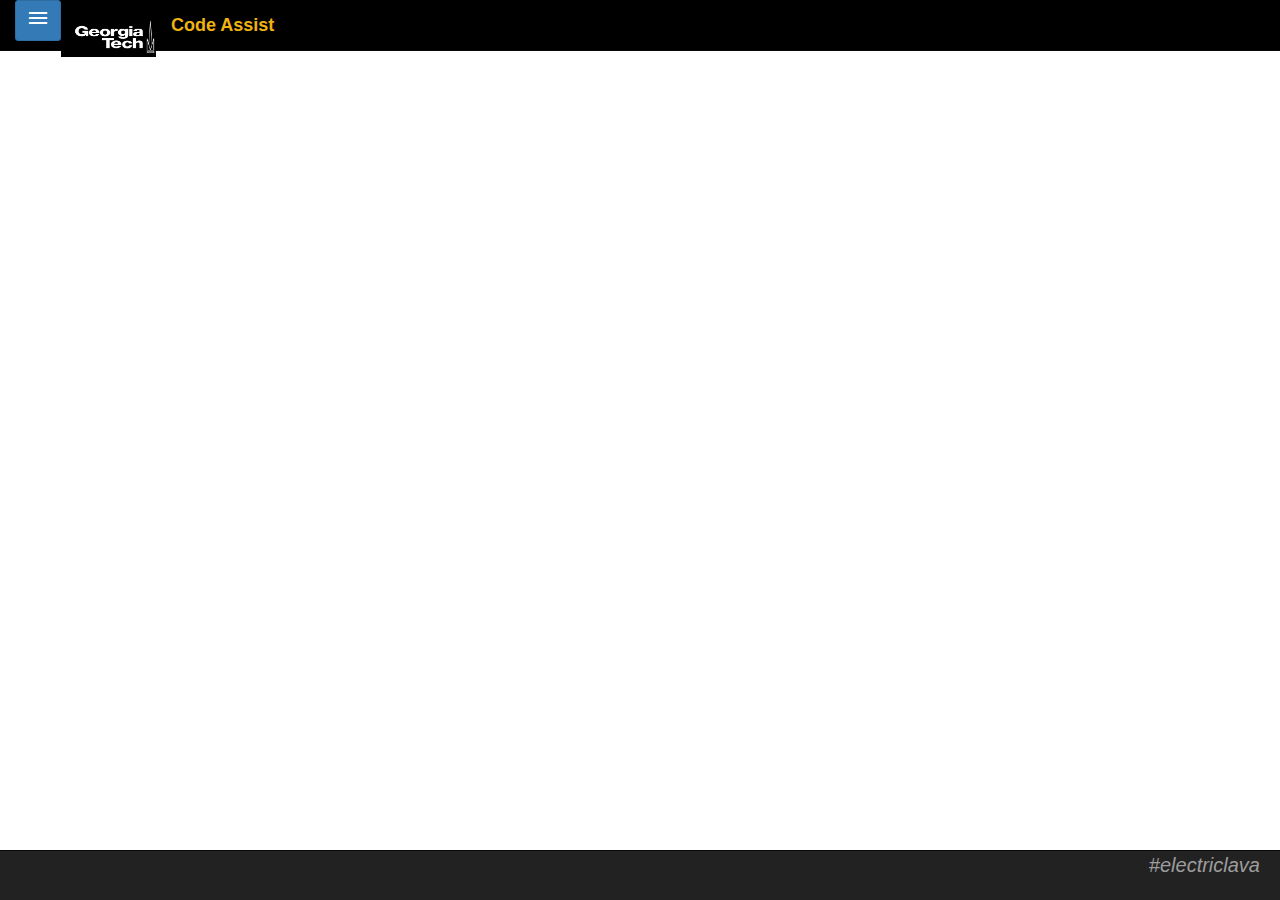
==== credits.html @ f0a6ecb6 "html files added" ====
<!DOCTYPE html>
<html lang="en">
  <head>
    <meta charset="utf-8">
    <meta http-equiv="X-UA-Compatible" content="IE=edge">
    <meta name="viewport" content="width=device-width, initial-scale=1">
    <!-- The above 3 meta tags *must* come first in the head; any other head content must come *after* these tags -->
    <title>Code Assist</title>
    <!-- JS -->
    <script type="text/javascript" src="https://ajax.googleapis.com/ajax/libs/jquery/1.11.3/jquery.min.js"></script>
    <script type="text/javascript" src="https://maxcdn.bootstrapcdn.com/bootstrap/3.3.6/js/bootstrap.min.js"></script>
    <script type="text/javascript" language="javascript" src="http://propeller.in/components/sidebar/js/sidebar.js"></script>
    <script type="text/javascript" src="assets/js/propeller.min.js"></script>
    <script type="text/javascript" src="assets/js/app.js"></script>
    <!-- bxSlider Javascript file -->
    <script src="assets/js/jquery.bxslider.min.js"></script>
    <!-- CSS -->
    <link rel="stylesheet" href="https://maxcdn.bootstrapcdn.com/bootstrap/3.3.6/css/bootstrap.min.css">
    <!--<link rel = "stylesheet" href="./assets/css/bootstrap.css">-->
    <!--Google Icon Font-->
    <link href="http://fonts.googleapis.com/icon?family=Material+Icons" rel="stylesheet">
    <!-- Propeller css -->
    <link href="./assets/css/propeller.min.css" rel="stylesheet">
    <link href="./assets/css/style.css" rel="stylesheet">
    <!-- Google Font -->
    <link href="https://fonts.googleapis.com/css?family=Roboto|Roboto+Slab" rel="stylesheet">
    <!-- bxSlider CSS file -->
    <link href="assets/css/jquery.bxslider.css" rel="stylesheet">
  </head>
  <body>
    <!-- Default closed sidebar -->
    <!-- Nav menu -->
    <nav class="navbar navbar-inverse pmd-navbar navbar-fixed-top pmd-z-depth">
      <div class="container-fluid">
        <!-- Sidebar Toggle Button-->
        <!-- Brand and toggle get grouped for better mobile display -->
        <div class="navbar-header" id="header-navbar">
          <a href="javascript:void(0);" class="btn btn-sm pmd-btn-fab pmd-btn-flat pmd-ripple-effect btn-primary pull-left margin-r8 pmd-sidebar-toggle"><i class="material-icons">menu</i></a>
          <a class="navbar-brand" href="javascript:void(0);"><img src="assets/images/GATechLogo.png" alt="GATech logo" height="42" width="100"><span style="color:#eeb211">Code Assist</span></a>
        </div>
      </nav>
      <!-- closed sidebar -->
      <section id="pmd-main">
        <!-- Left sidebar -->
        <aside class="pmd-sidebar sidebar-custom sidebar-default pmd-sidebar-slide-push pmd-sidebar-left pmd-z-depth pmd-sidebar-closed sidebar-hide-custom" role="navigation" style="position: absolute;">
          <ul class="nav pmd-sidebar-nav">
            <li class="dropdown pmd-dropdown pmd-user-info">
              <a aria-expanded="false" data-sidebar="true" data-toggle="dropdown" class="btn-user dropdown-toggle media welcom-dropdown" href="javascript:void(0);">
                <div class="media-left">
                </div>
                <div class="media-body media-middle">Menu</div>
                <div class="media-right media-middle"><i class="material-icons pmd-sm">more_vert</i></div>
              </a>
              <ul class="dropdown-menu">
                <li> <a class="pmd-ripple-effect" href="javascript:void(0);" tabindex="-1"><i class="material-icons media-left media-middle">person</i> <span class="media-body">View Profile</span></a></li>
                <li> <a class="pmd-ripple-effect" href="javascript:void(0);" tabindex="-1"><i class="material-icons media-left media-middle">settings</i> <span class="media-body">Settings</span></a></li>
                <li> <a class="pmd-ripple-effect" href="javascript:void(0);" tabindex="-1"><i class="material-icons media-left media-middle">exit_to_app</i> <span class="media-body">Logout</span></a></li>
                <li class="divider"></li>
              </ul>
            </li>
          </ul>
        </aside>
      </section>
    </div>
  </nav>
  <nav class="navbar navbar-inverse pmd-navbar navbar-fixed-bottom pmd-z-depth ticker">
    <a class="pmd-caption" href="./credits.html"><p id="copyright"><em>#electriclava</em></p></a>
  </nav>
  <!-- Propeller Sidebar js -->
  <script type="text/javascript" language="javascript" src="http://propeller.in/components/sidebar/js/sidebar.js"></script>
</body>
</html>
---- assets/css/style.css ----
/* Bootstrap css */
@import "https://maxcdn.bootstrapcdn.com/bootstrap/3.3.6/css/bootstrap.min.css";

/* Propeller typography */
@import "http://propeller.in/components/typography/css/typography.css";

/* Propeller button */
@import "http://propeller.in/components/button/css/button.css";

/* Propeller dropdown */
@import "http://propeller.in/components/dropdown/css/dropdown.css";

/* Propeller icons */
@import "http://fonts.googleapis.com/icon?family=Material+Icons";
@import "http://propeller.in/components/icons/css/google-icons.css";

/* Propeller navbar */
@import "http://propeller.in/components/navbar/css/navbar.css";

/* Propeller list */
@import "http://propeller.in/components/list/css/list.css";

/* Propeller sidebar */
@import "http://propeller.in/components/sidebar/css/sidebar.css";


.ticker {
	margin-bottom: 0;
	border-radius: 0;
}

.container-fluid{
	background-color: #000;
}
/*Header font color*/
/*#header-navbar a{
	color: #fff;
	font-family: 'Roboto', sans-serif;
}*/
.navbar-header img{
	float: left;
	padding-right: 5px;
}
.navbar-header .navbar-brand span{
	padding-left: 10px;
	font-weight: bold;
}
/*header left humberger toggle icon*/
.pmd-sidebar-toggle .material-icons{
	color: #fff;
}
/*header right humbertoggle icon*/
.pmd-sidebar-toggle-right .material-icons{
    color: #fff;
}
/*"Welcom" background colot to GATech yellow*/
#pmd-main{
    background-color: #eeb211;
}
.welcom-dropdown h1{
	font-size: 20px;
	margin:0;
}
/*Left panel*/
.pmd-sidebar-left{
	background-color: #808080;
}
/*Left/right ripple bar background color*/
.pmd-sidebar-nav{
	background-color: #808080; 
} 
/*Left side ripple letter*/
.pmd-ripple-effect span {
    color: #fff;
    font-size: 18px;
}
/*Left side ripple letter on hover   not working yet*/
.pmd-ripple-effect span: hover{	
	color: #545454;
}
/*right panel font color*/
#printed-media{
	color: #fff;	
	text-align: center;
}
/*Right panel*/
.pmd-sidebar-right-fixed{
	background-color: #808080;
}
/*icons in right ripple*/  
.pmd-ripple-effect i{
    color: #fff;
}




/* Propeller card css */
@import "http://propeller.in/components/card/css/card.css";

.card-type {
	width: 225px;
	margin: 10px;

}

.pmd-caption {
	font-size: 20px;
	color: #9d9d9d;
	float: right;
	padding-right: 20px;
}

@media only screen and (min-width:1024px) and (max-width:1100px){
.about-panel .pmd-card-custom { width: 450px;}
.about-panel .img-rounded { width: 70px;}
.gitter-chat-embed{ z-index:99999; left:70%;}
}
@media screen and (max-width: 991px){
.pmd-navbar .navbar-brand img { height:30px;}
.collaborate-btn { margin-left:10px; min-width:120px; font-size:13px;}
.main-bg .pmd-tabs .nav > li > a { padding-left:8px; padding-right:10px; font-weight:normal;}
.about-panel .img-rounded { width:70px;}
.gitter-chat-embed{ z-index:99999; left:50%;}
}
@media only screen and (min-width:768px) and (max-width:991px){
.about-panel .pmd-card-title-text { font-size:14px;}
.about-panel .add-wire { top:125px;}
.about-panel .pmd-card-custom { max-width:325px; min-height:185px;}
.about-panel .pmd-card-custom.pmd-card-blue { margin-top:35px;}
.about-panel .pmd-card-custom.pmd-card-blue { min-height:auto;}
.how-block img { max-height:150px;}	
.about-panel .pmd-card-subtitle-text { font-size:13px;}
.feature-block .block-title { font-size:14px;}
.feature-block .block-content { font-size:13px;}
.how-block .block-title { font-size:16px;}
.how-block .block-content { font-size:14px;}

.navbar-brand svg { width: 148px;}
.collaborate-btn { font-size: 12px; min-width: 100px;}
.main-bg .pmd-tabs .nav > li > a { padding-left: 6px; padding-right: 8px; font-size: 13px;}
}
@media screen and (max-width: 767px){
.about-panel .pmd-card-custom { max-width:100%;}
.about-panel .img-rounded { width:90px;}
.about-panel .add-wire {top: 38%; z-index: 2;}
.about-panel .pmd-card-custom.pmd-card-blue {clear: both; margin: 0 auto; position: static;}
.feature-block img { max-height:95px;}
.feature-block { margin-bottom:30px;}
.btn-green-border { margin-top:20px;}
.how-panel .right-border { border:0;}
.navbar-inverse .pmd-navbar-sidebar{ background-color:#1f2f46;}
.template-detail h1{ font-size:24px; margin-bottom:20px;}
.template-button .btn{padding: 10px 12px 9px;}
.template-detail .pmd-content{padding-left:0; padding-right:0; padding-top: 56px;}
.pmd-navbar .navbar-brand svg { height:40px; width:auto;}
.gmd-card { position:relative;}
.gmd-card .media-right{ position:absolute; top:20px; margin:auto; height:60px; width:60px; padding:0;}
.gmd-card .media-body{padding-left: 75px; text-align: left;}
.bootstrap-card .media-middle{ vertical-align:top;}
.bootstrap-card .media-middle img{margin-top:20px;}
.gitter-chat-embed{ z-index:99999; left:15%;}
}
@media screen and (max-width: 480px){
.about-panel .add-wire { top: 37%;}
.header-title h1{ font-size:30px;}
.banner-content{ font-size:20px;}	
.section-title { font-size:24px;}
.section-padding { padding:50px 0 60px;}
.feature-block .block-content, .how-block .block-content { max-width:100%;}
.support-content .mail-contact { font-size:18px;}
.about-panel .img-rounded { width:60px;}
.feature-block img { max-height:75px; margin-bottom:10px; margin-top:20px;}
.header-title-bar { padding-top:105px;}
.main-bg { height:auto; padding-bottom:50px;}
.about-panel .pmd-card-title-text { word-break:keep-all;}
.gitter-chat-embed{ z-index:99999; left:0%;}
}
@media screen and (max-width: 479px){
.about-panel .add-wire { top: 39%;}	
	
}
@media screen and (max-width: 320px){
.about-panel .add-wire { top: 39%;}
.header-title-bar .green-btn, .header-title-bar .pmd-svg.btn{ padding: 10px 12px;  min-width: inherit;}
}
/*----------------------------------- Media Queries ---------------------------*/

/* ----------------------------------------------
 * Generated by Animista on 2017-3-20 23:42:10
 * http://animista.net
 * T: @cssanimista
 * ---------------------------------------------- */

@-webkit-keyframes slide-top{0%{-webkit-transform:translateY(0);transform:translateY(0)}100%{-webkit-transform:translateY(-100px);transform:translateY(-100px)}}@keyframes slide-top{0%{-webkit-transform:translateY(0);transform:translateY(0)}100%{-webkit-transform:translateY(-100px);transform:translateY(-100px)}}

/* ----------------------------------------------
 * Generated by Animista on 2017-3-21 0:7:52
 * http://animista.net
 * T: @cssanimista
 * ---------------------------------------------- */

@-webkit-keyframes tracking-in-expand{0%{letter-spacing:-.5em;opacity:0}40%{opacity:.6}100%{opacity:1}}@keyframes tracking-in-expand{0%{letter-spacing:-.5em;opacity:0}40%{opacity:.6}100%{opacity:1}}
@-webkit-keyframes color-change-2x{0%{background:#19dcea}100%{background:#b22cff}}@keyframes color-change-2x{0%{background:#19dcea}100%{background:#b22cff}}
@-webkit-keyframes slide-top{0%{-webkit-transform:translateY(0);transform:translateY(0)}100%{-webkit-transform:translateY(-100px);transform:translateY(-100px)}}@keyframes slide-top{0%{-webkit-transform:translateY(0);transform:translateY(0)}100%{-webkit-transform:translateY(-100px);transform:translateY(-100px)}}
@-webkit-keyframes scale-up-center{0%{-webkit-transform:scale(.5);transform:scale(.5)}100%{-webkit-transform:scale(1);transform:scale(1)}}@keyframes scale-up-center{0%{-webkit-transform:scale(.5);transform:scale(.5)}100%{-webkit-transform:scale(1);transform:scale(1)}}


.card-type {
	-webkit-animation: scale-up-center 0.4s cubic-bezier(0.390, 0.575, 0.565, 1.000) both;
	-moz-animation: scale-up-center 0.4s cubic-bezier(0.390, 0.575, 0.565, 1.000) both;
	animation: scale-up-center 0.4s cubic-bezier(0.390, 0.575, 0.565, 1.000) both;
}

.pmd-ripple-effect {
	-webkit-animation: tracking-in-expand 0.7s cubic-bezier(0.680, -0.550, 0.265, 1.550) both;
	-moz-animation: tracking-in-expand 0.7s cubic-bezier(0.680, -0.550, 0.265, 1.550) both;
	animation: tracking-in-expand 0.7s cubic-bezier(0.680, -0.550, 0.265, 1.550) both;
}

/*----------------------------------- Motivational Quote Styling ---------------------------*/
#motiv-quote{
	font-size: 16px;
}
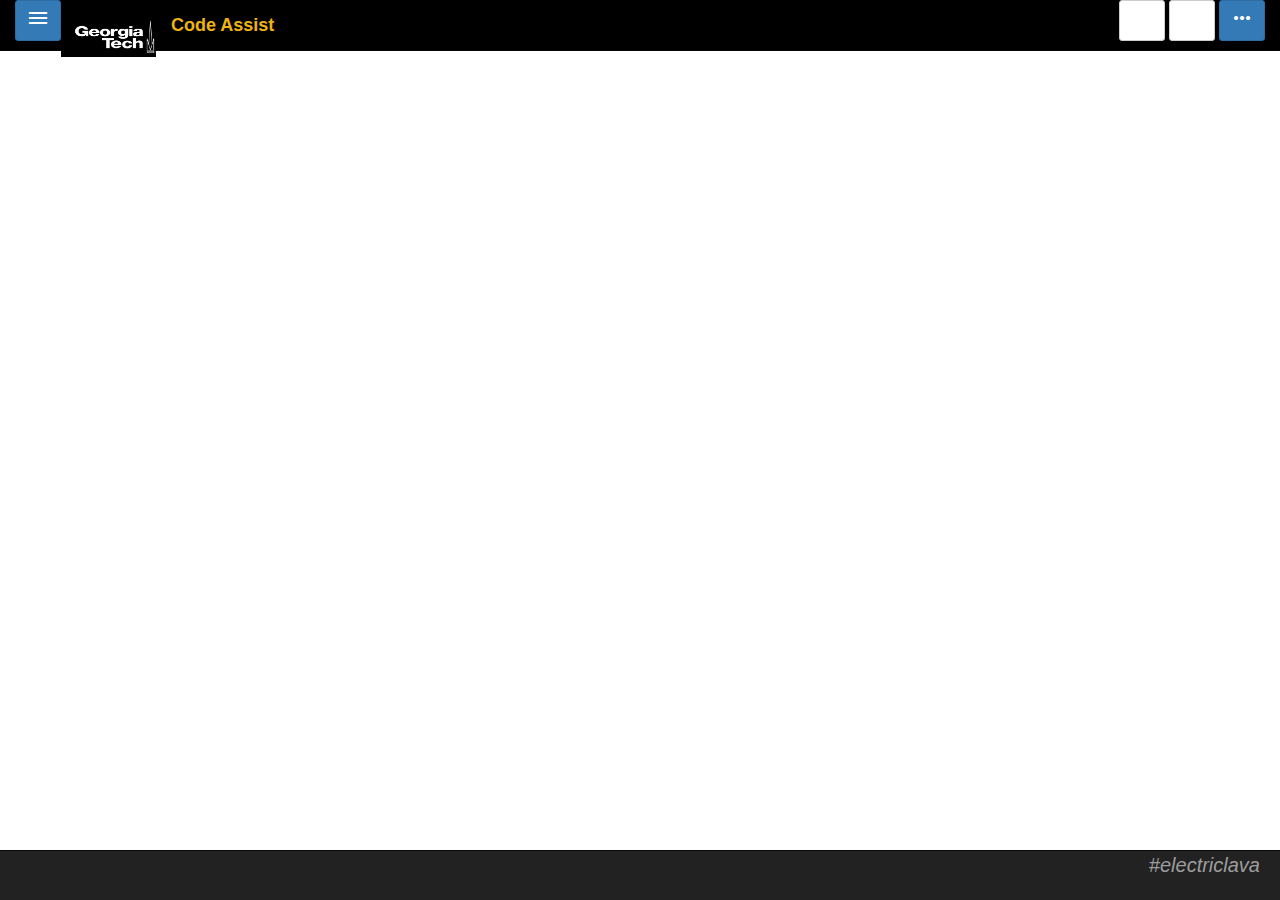
==== commit baf98026: "Merge branch 'master' into zTodd" ====
--- a/credits.html
+++ b/credits.html
@@ -38,6 +38,12 @@
           <a href="javascript:void(0);" class="btn btn-sm pmd-btn-fab pmd-btn-flat pmd-ripple-effect btn-primary pull-left margin-r8 pmd-sidebar-toggle"><i class="material-icons">menu</i></a>
           <a class="navbar-brand" href="javascript:void(0);"><img src="assets/images/GATechLogo.png" alt="GATech logo" height="42" width="100"><span style="color:#eeb211">Code Assist</span></a>
         </div>
+        <div class="pmd-navbar-right-icon pull-right">
+          <button class="btn btn-sm pmd-btn-fab pmd-btn-flat pmd-ripple-effect btn-default" id="settings" type="button"><i class="material-icons pmd-sm">settings</i></button>
+          <button class="btn btn-sm pmd-btn-fab pmd-btn-flat pmd-ripple-effect btn-default" id="logout" type="button"><i class="material-icons pmd-sm">exit_to_app</i></button>
+          <a href="javascript:void(0);" class="btn btn-sm pmd-btn-fab pmd-btn-flat pmd-ripple-effect btn-primary topbar-toggle visible-xs-inline-block" data-toggle="collapse" data-target="#bs-example-navbar-collapse-1"><i class="material-icons pmd-sm">more_vert</i></a>
+          <a href="javascript:void(0);" class="btn btn-sm pmd-btn-fab pmd-btn-flat pmd-ripple-effect btn-primary pmd-sidebar-toggle-right"><i class="material-icons" id="right-icon">more_horiz</i></a>
+        </div>
       </nav>
       <!-- closed sidebar -->
       <section id="pmd-main">
--- a/assets/css/style.css
+++ b/assets/css/style.css
@@ -23,10 +23,28 @@
 /* Propeller sidebar */
 @import "http://propeller.in/components/sidebar/css/sidebar.css";
 
-
-.ticker {
-	margin-bottom: 0;
-	border-radius: 0;
+/* Background video */
+body{
+  padding:0;
+  margin:0;
+}
+video {
+    position: fixed;
+    right: 0;
+    bottom: 0;
+    min-width: 100%;
+    min-height: 100%;
+    width: auto;
+    height: auto;
+    z-index: -100;
+    background-size: cover;
+}
+
+
+
+#video{
+	height:100% ;
+	width: 100%;
 }
 
 .container-fluid{
@@ -54,10 +72,10 @@
     color: #fff;
 }
 /*"Welcom" background colot to GATech yellow*/
-#pmd-main{
+#motiv-quote {
     background-color: #eeb211;
 }
-.welcom-dropdown h1{
+.welcome-dropdown h1{
 	font-size: 20px;
 	margin:0;
 }
@@ -74,9 +92,53 @@
     color: #fff;
     font-size: 18px;
 }
-/*Left side ripple letter on hover   not working yet*/
-.pmd-ripple-effect span: hover{	
-	color: #545454;
+/*Left panel ripple , inside letter color*/
+.dropdown-menu .pmd-ripple-effect {
+	color: #fff;
+	font-size: 15px;
+}
+
+.book {
+	width: 107px;
+	height: 160px;
+	margin: 0px;
+	padding: 0px;
+}
+
+.book {
+	
+}
+/*========Left side ripple letter on hover NOW WORKING=======*/
+/*a.job-category:hover{	
+	color: #545454;
+}*/
+a#frontend:hover .frontend, 
+a#backend:hover .backend, 
+a#bookmarks:hover .bookmarks, 
+a#jsfiddle:hover .jsfiddle, 
+.material-icons:hover,
+a.job-category:hover {
+	color: #545454;
+}
+
+/*a#backend:hover .backend {
+	color: #545454;
+}*/
+
+/*a#bookmarks:hover .bookmarks {
+	color: #545454;
+}
+
+a#jsfiddle:hover .jsfiddle {
+	color: #545454;
+}
+
+.material-icons:hover{
+	color: #545454;
+}*/
+/*=========Left side panel height not working yet========*/
+aside #left-sidebar {
+	height: 100%;
 }
 /*right panel font color*/
 #printed-media{
@@ -86,11 +148,16 @@
 /*Right panel*/
 .pmd-sidebar-right-fixed{
 	background-color: #808080;
+    height: 100%;
 }
 /*icons in right ripple*/  
 .pmd-ripple-effect i{
     color: #fff;
 }
+/*not working*/
+#left-sidebar{ 
+	height:100%;
+}
 
 
 
@@ -99,7 +166,10 @@
 @import "http://propeller.in/components/card/css/card.css";
 
 .card-type {
-	width: 225px;
+	width: 300px;
+	max-width: 1000px;
+	min-height:400px ;
+	max-height:450px ;
 	margin: 10px;
 
 }
@@ -111,114 +181,81 @@
 	padding-right: 20px;
 }
 
+.pmd-card {
+	height: 200px;
+}
+/*----------------------------------- webkits for animations ---------------------------*/
+@-webkit-keyframes tracking-in-expand{0%{letter-spacing:-.5em;opacity:0}40%{opacity:.6}100%{opacity:1}}@keyframes tracking-in-expand{0%{letter-spacing:-.5em;opacity:0}40%{opacity:.6}100%{opacity:1}}
+@-webkit-keyframes color-change-2x{0%{background:#19dcea}100%{background:#b22cff}}@keyframes color-change-2x{0%{background:#19dcea}100%{background:#b22cff}}
+@-webkit-keyframes slide-top{0%{-webkit-transform:translateY(0);transform:translateY(0)}100%{-webkit-transform:translateY(-100px);transform:translateY(-100px)}}@keyframes slide-top{0%{-webkit-transform:translateY(0);transform:translateY(0)}100%{-webkit-transform:translateY(-100px);transform:translateY(-100px)}}
+@-webkit-keyframes scale-up-center{0%{-webkit-transform:scale(.5);transform:scale(.5)}100%{-webkit-transform:scale(1);transform:scale(1)}}@keyframes scale-up-center{0%{-webkit-transform:scale(.5);transform:scale(.5)}100%{-webkit-transform:scale(1);transform:scale(1)}}
+.card-type {
+	-webkit-animation: scale-up-center 0.4s cubic-bezier(0.390, 0.575, 0.565, 1.000) both;
+	-moz-animation: scale-up-center 0.4s cubic-bezier(0.390, 0.575, 0.565, 1.000) both;
+	animation: scale-up-center 0.4s cubic-bezier(0.390, 0.575, 0.565, 1.000) both;
+}
+.pmd-ripple-effect {
+	-webkit-animation: tracking-in-expand 0.7s cubic-bezier(0.680, -0.550, 0.265, 1.550) both;
+	-moz-animation: tracking-in-expand 0.7s cubic-bezier(0.680, -0.550, 0.265, 1.550) both;
+	animation: tracking-in-expand 0.7s cubic-bezier(0.680, -0.550, 0.265, 1.550) both;
+}
+/*----------------------------------- Motivational Quote Styling ---------------------------*/
+#motiv-quote{
+	font-size: 16px;
+}
+/*----------------------------------- Bx Slider Styling ---------------------------*/
+
+.bxslider a {
+	color: #ffffff;
+}
+/*----------------------------------- Media Queries ---------------------------*/
 @media only screen and (min-width:1024px) and (max-width:1100px){
-.about-panel .pmd-card-custom { width: 450px;}
-.about-panel .img-rounded { width: 70px;}
-.gitter-chat-embed{ z-index:99999; left:70%;}
-}
-@media screen and (max-width: 991px){
-.pmd-navbar .navbar-brand img { height:30px;}
-.collaborate-btn { margin-left:10px; min-width:120px; font-size:13px;}
-.main-bg .pmd-tabs .nav > li > a { padding-left:8px; padding-right:10px; font-weight:normal;}
-.about-panel .img-rounded { width:70px;}
-.gitter-chat-embed{ z-index:99999; left:50%;}
-}
-@media only screen and (min-width:768px) and (max-width:991px){
-.about-panel .pmd-card-title-text { font-size:14px;}
-.about-panel .add-wire { top:125px;}
-.about-panel .pmd-card-custom { max-width:325px; min-height:185px;}
-.about-panel .pmd-card-custom.pmd-card-blue { margin-top:35px;}
-.about-panel .pmd-card-custom.pmd-card-blue { min-height:auto;}
+/*.pmd-card-custom { width: 450px;}*/
+}
+@media screen and (max-width:767px){
+/*.pmd-navbar .navbar-brand { height:30px;}
+.nav > li > a { padding-left:8px; padding-right:10px; font-weight:normal;}*/
+}
+/*@media only screen and (min-width:768px) and (max-width:991px){
+.pmd-card-title-text { font-size:14px;}
+.add-wire { top:125px;}
+.pmd-card-custom { max-width:325px; min-height:185px;}
+.pmd-card-custom.pmd-card-blue { margin-top:35px;}
+.pmd-card-custom.pmd-card-blue { min-height:auto;}
 .how-block img { max-height:150px;}	
-.about-panel .pmd-card-subtitle-text { font-size:13px;}
+.pmd-card-subtitle-text { font-size:13px;}
 .feature-block .block-title { font-size:14px;}
 .feature-block .block-content { font-size:13px;}
 .how-block .block-title { font-size:16px;}
 .how-block .block-content { font-size:14px;}
-
 .navbar-brand svg { width: 148px;}
 .collaborate-btn { font-size: 12px; min-width: 100px;}
 .main-bg .pmd-tabs .nav > li > a { padding-left: 6px; padding-right: 8px; font-size: 13px;}
-}
+}*/
 @media screen and (max-width: 767px){
-.about-panel .pmd-card-custom { max-width:100%;}
-.about-panel .img-rounded { width:90px;}
-.about-panel .add-wire {top: 38%; z-index: 2;}
-.about-panel .pmd-card-custom.pmd-card-blue {clear: both; margin: 0 auto; position: static;}
-.feature-block img { max-height:95px;}
-.feature-block { margin-bottom:30px;}
-.btn-green-border { margin-top:20px;}
-.how-panel .right-border { border:0;}
+.pmd-card-custom { max-width:100%;}
+.pmd-card-custom {clear: both; margin: 0 auto; position: static;}
 .navbar-inverse .pmd-navbar-sidebar{ background-color:#1f2f46;}
-.template-detail h1{ font-size:24px; margin-bottom:20px;}
-.template-button .btn{padding: 10px 12px 9px;}
-.template-detail .pmd-content{padding-left:0; padding-right:0; padding-top: 56px;}
-.pmd-navbar .navbar-brand svg { height:40px; width:auto;}
-.gmd-card { position:relative;}
-.gmd-card .media-right{ position:absolute; top:20px; margin:auto; height:60px; width:60px; padding:0;}
-.gmd-card .media-body{padding-left: 75px; text-align: left;}
-.bootstrap-card .media-middle{ vertical-align:top;}
-.bootstrap-card .media-middle img{margin-top:20px;}
-.gitter-chat-embed{ z-index:99999; left:15%;}
+h1{ font-size:24px; margin-bottom:20px;}
+.btn{padding: 10px 12px 9px;}
+.pmd-content{padding-left:0; padding-right:0; padding-top: 56px;}
+.pmd-navbar .navbar-brand { height:40px; width:auto;}
+.media-body{padding-left: 75px; text-align: left;}
+.media-middle{ vertical-align:top;}
+.media-middle img{margin-top:20px;}
 }
 @media screen and (max-width: 480px){
-.about-panel .add-wire { top: 37%;}
-.header-title h1{ font-size:30px;}
-.banner-content{ font-size:20px;}	
-.section-title { font-size:24px;}
-.section-padding { padding:50px 0 60px;}
-.feature-block .block-content, .how-block .block-content { max-width:100%;}
-.support-content .mail-contact { font-size:18px;}
-.about-panel .img-rounded { width:60px;}
-.feature-block img { max-height:75px; margin-bottom:10px; margin-top:20px;}
-.header-title-bar { padding-top:105px;}
-.main-bg { height:auto; padding-bottom:50px;}
-.about-panel .pmd-card-title-text { word-break:keep-all;}
-.gitter-chat-embed{ z-index:99999; left:0%;}
+h1{ font-size:30px;}
+img { max-height:75px; margin-bottom:10px; margin-top:20px;}
+.pmd-card-title-text { word-break:keep-all;}
 }
 @media screen and (max-width: 479px){
-.about-panel .add-wire { top: 39%;}	
 	
+  html { background: url(../images/LandingPagePhoto.png) #000 no-repeat center center fixed; }
+  .bgvid { display: none; }	
 }
 @media screen and (max-width: 320px){
-.about-panel .add-wire { top: 39%;}
-.header-title-bar .green-btn, .header-title-bar .pmd-svg.btn{ padding: 10px 12px;  min-width: inherit;}
-}
-/*----------------------------------- Media Queries ---------------------------*/
-
-/* ----------------------------------------------
- * Generated by Animista on 2017-3-20 23:42:10
- * http://animista.net
- * T: @cssanimista
- * ---------------------------------------------- */
-
-@-webkit-keyframes slide-top{0%{-webkit-transform:translateY(0);transform:translateY(0)}100%{-webkit-transform:translateY(-100px);transform:translateY(-100px)}}@keyframes slide-top{0%{-webkit-transform:translateY(0);transform:translateY(0)}100%{-webkit-transform:translateY(-100px);transform:translateY(-100px)}}
-
-/* ----------------------------------------------
- * Generated by Animista on 2017-3-21 0:7:52
- * http://animista.net
- * T: @cssanimista
- * ---------------------------------------------- */
-
-@-webkit-keyframes tracking-in-expand{0%{letter-spacing:-.5em;opacity:0}40%{opacity:.6}100%{opacity:1}}@keyframes tracking-in-expand{0%{letter-spacing:-.5em;opacity:0}40%{opacity:.6}100%{opacity:1}}
-@-webkit-keyframes color-change-2x{0%{background:#19dcea}100%{background:#b22cff}}@keyframes color-change-2x{0%{background:#19dcea}100%{background:#b22cff}}
-@-webkit-keyframes slide-top{0%{-webkit-transform:translateY(0);transform:translateY(0)}100%{-webkit-transform:translateY(-100px);transform:translateY(-100px)}}@keyframes slide-top{0%{-webkit-transform:translateY(0);transform:translateY(0)}100%{-webkit-transform:translateY(-100px);transform:translateY(-100px)}}
-@-webkit-keyframes scale-up-center{0%{-webkit-transform:scale(.5);transform:scale(.5)}100%{-webkit-transform:scale(1);transform:scale(1)}}@keyframes scale-up-center{0%{-webkit-transform:scale(.5);transform:scale(.5)}100%{-webkit-transform:scale(1);transform:scale(1)}}
-
-
-.card-type {
-	-webkit-animation: scale-up-center 0.4s cubic-bezier(0.390, 0.575, 0.565, 1.000) both;
-	-moz-animation: scale-up-center 0.4s cubic-bezier(0.390, 0.575, 0.565, 1.000) both;
-	animation: scale-up-center 0.4s cubic-bezier(0.390, 0.575, 0.565, 1.000) both;
-}
-
-.pmd-ripple-effect {
-	-webkit-animation: tracking-in-expand 0.7s cubic-bezier(0.680, -0.550, 0.265, 1.550) both;
-	-moz-animation: tracking-in-expand 0.7s cubic-bezier(0.680, -0.550, 0.265, 1.550) both;
-	animation: tracking-in-expand 0.7s cubic-bezier(0.680, -0.550, 0.265, 1.550) both;
-}
-
-/*----------------------------------- Motivational Quote Styling ---------------------------*/
-#motiv-quote{
-	font-size: 16px;
-}
+/*.about-panel .add-wire { top: 39%;}
+.header-title-bar, .header-title-bar .pmd-svg.btn{ padding: 10px 12px;  min-width: inherit;}*/
+}
+/*----------------------------------- Media Queries ---------------------------*/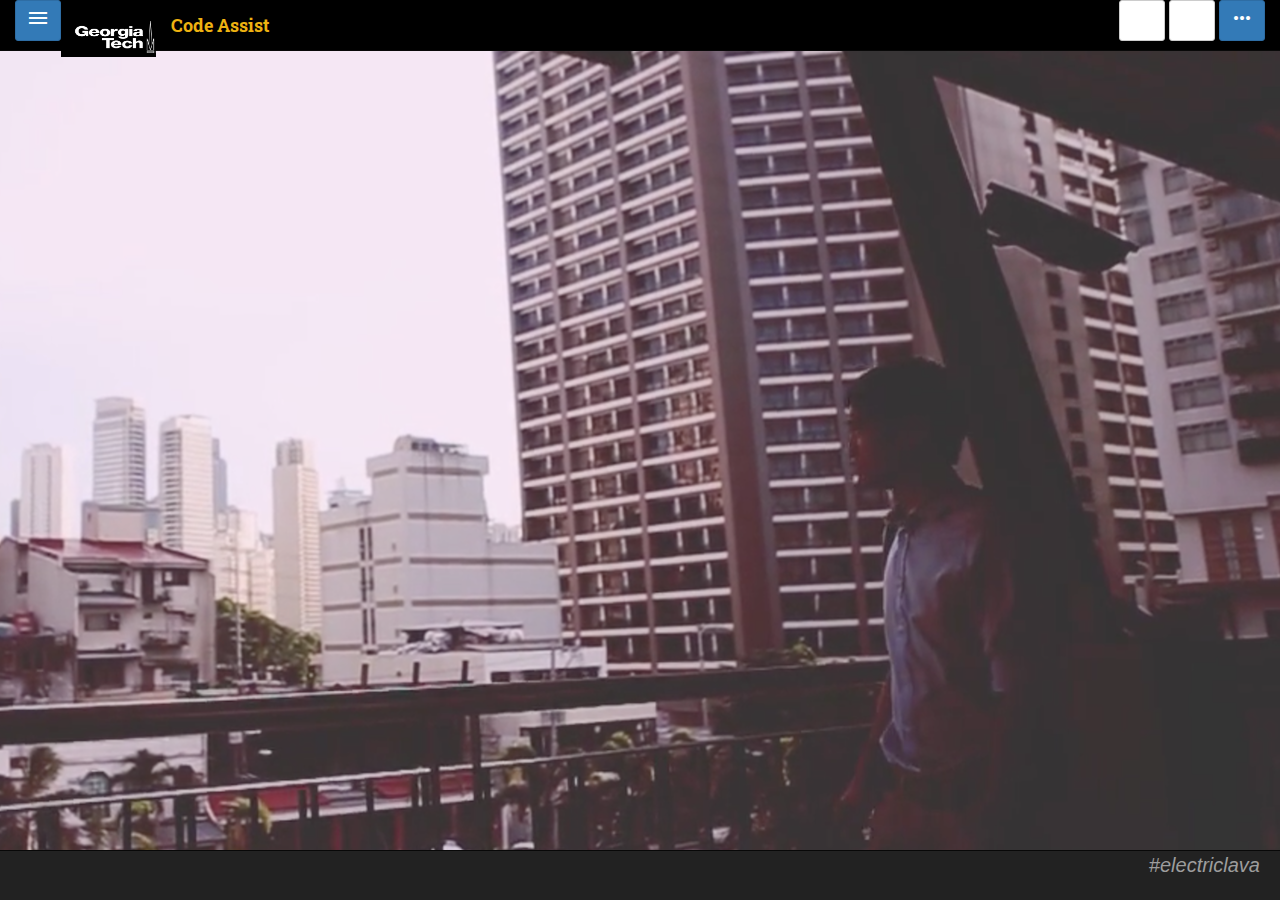
==== commit 7a02c9a5: "Merge branch 'master' into HeidiBranch" ====
--- a/credits.html
+++ b/credits.html
@@ -68,6 +68,11 @@
         </aside>
       </section>
     </div>
+   <div class="vid-container">
+    <img  class="creditpage-img" src="./assets/images/LandingPagePhoto.png" alt="landingpage-image">
+   </div>
+
+
   </nav>
   <nav class="navbar navbar-inverse pmd-navbar navbar-fixed-bottom pmd-z-depth ticker">
     <a class="pmd-caption" href="./credits.html"><p id="copyright"><em>#electriclava</em></p></a>
--- a/assets/css/style.css
+++ b/assets/css/style.css
@@ -40,13 +40,77 @@
     background-size: cover;
 }
 
-
-
-#video{
-	height:100% ;
-	width: 100%;
-}
-
+/*===================  Credit page background  ====================*/
+.vid-container img {
+	position: fixed;
+    right: 0;
+    bottom: 0;
+    min-width: 100%;
+    min-height: 100%;
+    width: auto;
+    height: auto;
+    z-index: -100;
+    background-size: cover;
+}
+
+
+
+/*====================  Login page  =====================*/
+.modal-login{
+	background-color: rgba( 250, 255, 255, 0.45 );
+	border-radius: 10px;
+	opacity: 30%;
+	width: 460px;	
+}
+/* User Login */
+.modal-header h2{
+	font-family: 'Roboto Slab', serif;
+	font-size: 25px;
+	text-align: center;
+	font-weight: bolder;
+}
+/* New User*/
+.checkbox-inline span{
+	font-family: 'Roboto Slab', serif;
+	font-size: 18px;
+}
+/* Required*/
+.form-group .help-text{
+	font-family: 'Roboto Slab', serif;
+	font-size: 15px;
+	padding-left: 10px;
+	color: #800000;
+}
+/* Name Email Confirm email Zip code */
+.form-group label{
+	font-family: 'Roboto Slab', serif;
+	padding-left: 10px;
+	font-size: 20px;
+}
+.pmd-modal-action button{
+	font-size: 23px;
+	font-family: 'Roboto Slab', serif;
+	font-weight: bolder;
+}
+#bca-userpref-btn_discard{
+	font-size: 15px;
+}
+.modal-body{
+	margin: 0;
+	padding-bottom: 0;
+}
+.modal-header .pmd-modal-bordered{
+	margin-bottom: 0;
+}
+.pmd-modal-action{
+	padding-top: 0;
+}
+
+
+
+
+
+/*====================  Main Page  ====================*/
 .container-fluid{
 	background-color: #000;
 }
@@ -62,6 +126,7 @@
 .navbar-header .navbar-brand span{
 	padding-left: 10px;
 	font-weight: bold;
+    font-family: 'Roboto Slab', serif;
 }
 /*header left humberger toggle icon*/
 .pmd-sidebar-toggle .material-icons{
@@ -78,6 +143,7 @@
 .welcome-dropdown h1{
 	font-size: 20px;
 	margin:0;
+	font-family: 'Roboto Slab', serif;
 }
 /*Left panel*/
 .pmd-sidebar-left{
@@ -91,11 +157,13 @@
 .pmd-ripple-effect span {
     color: #fff;
     font-size: 18px;
+    font-family: 'Roboto Slab', serif;
 }
 /*Left panel ripple , inside letter color*/
 .dropdown-menu .pmd-ripple-effect {
 	color: #fff;
 	font-size: 15px;
+	font-family: 'Roboto Slab', serif;
 }
 
 .book {
@@ -137,6 +205,7 @@
 	color: #545454;
 }*/
 /*=========Left side panel height not working yet========*/
+
 aside #left-sidebar {
 	height: 100%;
 }
@@ -144,6 +213,7 @@
 #printed-media{
 	color: #fff;	
 	text-align: center;
+	font-family: 'Roboto Slab', serif;
 }
 /*Right panel*/
 .pmd-sidebar-right-fixed{
@@ -154,10 +224,7 @@
 .pmd-ripple-effect i{
     color: #fff;
 }
-/*not working*/
-#left-sidebar{ 
-	height:100%;
-}
+
 
 
 
@@ -166,10 +233,7 @@
 @import "http://propeller.in/components/card/css/card.css";
 
 .card-type {
-	width: 300px;
-	max-width: 1000px;
-	min-height:400px ;
-	max-height:450px ;
+	width: 225px;
 	margin: 10px;
 
 }
@@ -181,8 +245,84 @@
 	padding-right: 20px;
 }
 
+
+@media only screen and (min-width:1024px) and (max-width:1100px){
+.about-panel .pmd-card-custom { width: 450px;}
+.about-panel .img-rounded { width: 70px;}
+.gitter-chat-embed{ z-index:99999; left:70%;}
+}
+@media screen and (max-width: 991px){
+.pmd-navbar .navbar-brand img { height:30px;}
+.collaborate-btn { margin-left:10px; min-width:120px; font-size:13px;}
+.main-bg .pmd-tabs .nav > li > a { padding-left:8px; padding-right:10px; font-weight:normal;}
+.about-panel .img-rounded { width:70px;}
+.gitter-chat-embed{ z-index:99999; left:50%;}
+}
+@media only screen and (min-width:768px) and (max-width:991px){
+.about-panel .pmd-card-title-text { font-size:14px;}
+.about-panel .add-wire { top:125px;}
+.about-panel .pmd-card-custom { max-width:325px; min-height:185px;}
+.about-panel .pmd-card-custom.pmd-card-blue { margin-top:35px;}
+.about-panel .pmd-card-custom.pmd-card-blue { min-height:auto;}
+.how-block img { max-height:150px;}	
+.about-panel .pmd-card-subtitle-text { font-size:13px;}
+.feature-block .block-title { font-size:14px;}
+.feature-block .block-content { font-size:13px;}
+.how-block .block-title { font-size:16px;}
+.how-block .block-content { font-size:14px;}
+
+.navbar-brand svg { width: 148px;}
+.collaborate-btn { font-size: 12px; min-width: 100px;}
+.main-bg .pmd-tabs .nav > li > a { padding-left: 6px; padding-right: 8px; font-size: 13px;}
+}
+@media screen and (max-width: 767px){
+.about-panel .pmd-card-custom { max-width:100%;}
+.about-panel .img-rounded { width:90px;}
+.about-panel .add-wire {top: 38%; z-index: 2;}
+.about-panel .pmd-card-custom.pmd-card-blue {clear: both; margin: 0 auto; position: static;}
+.feature-block img { max-height:95px;}
+.feature-block { margin-bottom:30px;}
+.btn-green-border { margin-top:20px;}
+.how-panel .right-border { border:0;}
+.navbar-inverse .pmd-navbar-sidebar{ background-color:#1f2f46;}
+.template-detail h1{ font-size:24px; margin-bottom:20px;}
+.template-button .btn{padding: 10px 12px 9px;}
+.template-detail .pmd-content{padding-left:0; padding-right:0; padding-top: 56px;}
+.pmd-navbar .navbar-brand svg { height:40px; width:auto;}
+.gmd-card { position:relative;}
+.gmd-card .media-right{ position:absolute; top:20px; margin:auto; height:60px; width:60px; padding:0;}
+.gmd-card .media-body{padding-left: 75px; text-align: left;}
+.bootstrap-card .media-middle{ vertical-align:top;}
+.bootstrap-card .media-middle img{margin-top:20px;}
+.gitter-chat-embed{ z-index:99999; left:15%;}
+}
+@media screen and (max-width: 480px){
+.about-panel .add-wire { top: 37%;}
+.header-title h1{ font-size:30px;}
+.banner-content{ font-size:20px;}	
+.section-title { font-size:24px;}
+.section-padding { padding:50px 0 60px;}
+.feature-block .block-content, .how-block .block-content { max-width:100%;}
+.support-content .mail-contact { font-size:18px;}
+.about-panel .img-rounded { width:60px;}
+.feature-block img { max-height:75px; margin-bottom:10px; margin-top:20px;}
+.header-title-bar { padding-top:105px;}
+.main-bg { height:auto; padding-bottom:50px;}
+.about-panel .pmd-card-title-text { word-break:keep-all;}
+.gitter-chat-embed{ z-index:99999; left:0%;}
+}
+@media screen and (max-width: 479px){
+.about-panel .add-wire { top: 39%;}
+  html{ background: url(../images/LandingPagePhoto.png) #000 no-repeat center center fixed; }
+
+  #bgvid { display: none; }
+}
+
+	
+
 .pmd-card {
 	height: 200px;
+
 }
 /*----------------------------------- webkits for animations ---------------------------*/
 @-webkit-keyframes tracking-in-expand{0%{letter-spacing:-.5em;opacity:0}40%{opacity:.6}100%{opacity:1}}@keyframes tracking-in-expand{0%{letter-spacing:-.5em;opacity:0}40%{opacity:.6}100%{opacity:1}}
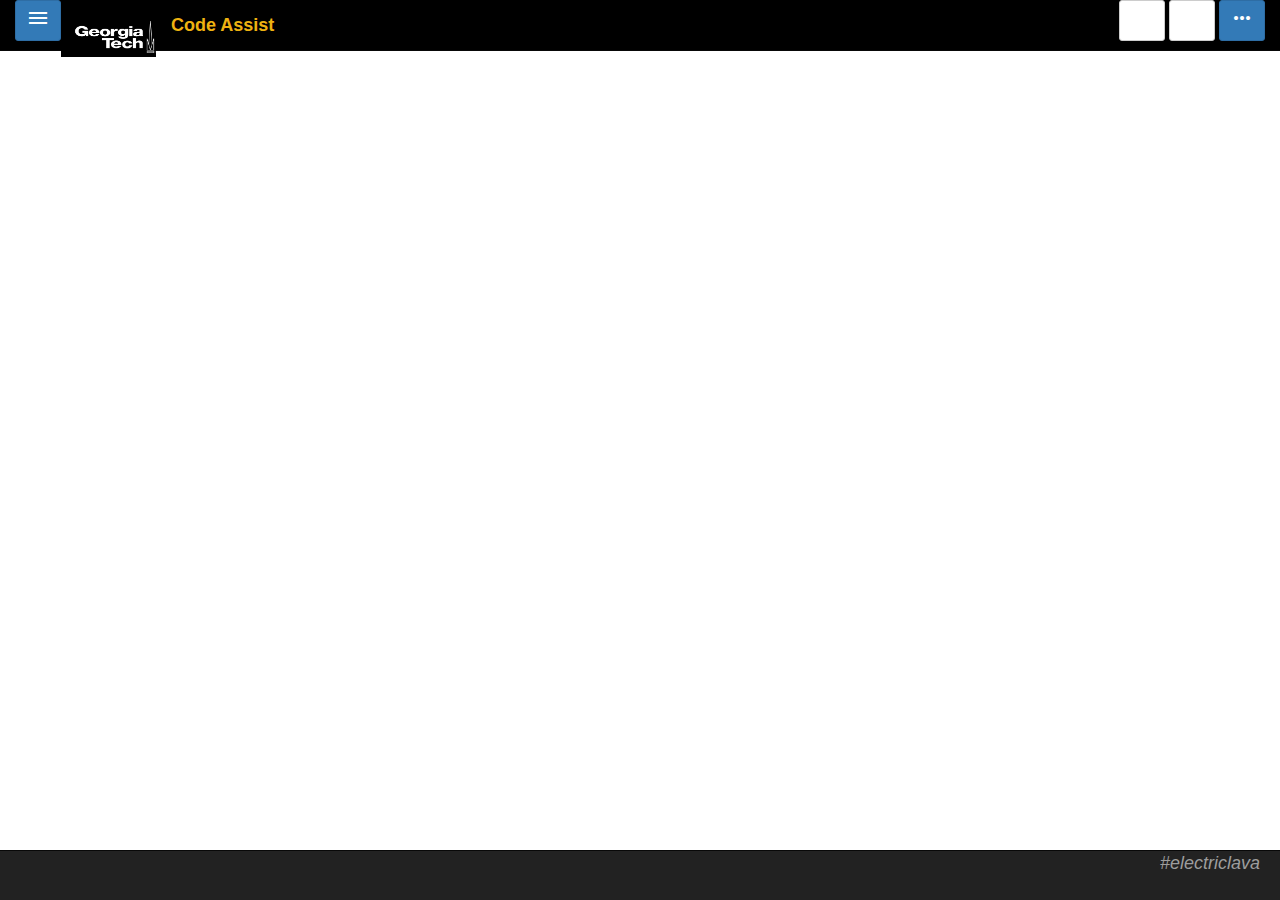
==== commit b38fd814: ".." ====
--- a/credits.html
+++ b/credits.html
@@ -68,11 +68,6 @@
         </aside>
       </section>
     </div>
-   <div class="vid-container">
-    <img  class="creditpage-img" src="./assets/images/LandingPagePhoto.png" alt="landingpage-image">
-   </div>
-
-
   </nav>
   <nav class="navbar navbar-inverse pmd-navbar navbar-fixed-bottom pmd-z-depth ticker">
     <a class="pmd-caption" href="./credits.html"><p id="copyright"><em>#electriclava</em></p></a>
--- a/assets/css/style.css
+++ b/assets/css/style.css
@@ -39,78 +39,6 @@
     z-index: -100;
     background-size: cover;
 }
-
-/*===================  Credit page background  ====================*/
-.vid-container img {
-	position: fixed;
-    right: 0;
-    bottom: 0;
-    min-width: 100%;
-    min-height: 100%;
-    width: auto;
-    height: auto;
-    z-index: -100;
-    background-size: cover;
-}
-
-
-
-/*====================  Login page  =====================*/
-.modal-login{
-	background-color: rgba( 250, 255, 255, 0.45 );
-	border-radius: 10px;
-	opacity: 30%;
-	width: 460px;	
-}
-/* User Login */
-.modal-header h2{
-	font-family: 'Roboto Slab', serif;
-	font-size: 25px;
-	text-align: center;
-	font-weight: bolder;
-}
-/* New User*/
-.checkbox-inline span{
-	font-family: 'Roboto Slab', serif;
-	font-size: 18px;
-}
-/* Required*/
-.form-group .help-text{
-	font-family: 'Roboto Slab', serif;
-	font-size: 15px;
-	padding-left: 10px;
-	color: #800000;
-}
-/* Name Email Confirm email Zip code */
-.form-group label{
-	font-family: 'Roboto Slab', serif;
-	padding-left: 10px;
-	font-size: 20px;
-}
-.pmd-modal-action button{
-	font-size: 23px;
-	font-family: 'Roboto Slab', serif;
-	font-weight: bolder;
-}
-#bca-userpref-btn_discard{
-	font-size: 15px;
-}
-.modal-body{
-	margin: 0;
-	padding-bottom: 0;
-}
-.modal-header .pmd-modal-bordered{
-	margin-bottom: 0;
-}
-.pmd-modal-action{
-	padding-top: 0;
-}
-
-
-
-
-
-/*====================  Main Page  ====================*/
 .container-fluid{
 	background-color: #000;
 }
@@ -126,7 +54,6 @@
 .navbar-header .navbar-brand span{
 	padding-left: 10px;
 	font-weight: bold;
-    font-family: 'Roboto Slab', serif;
 }
 /*header left humberger toggle icon*/
 .pmd-sidebar-toggle .material-icons{
@@ -143,7 +70,6 @@
 .welcome-dropdown h1{
 	font-size: 20px;
 	margin:0;
-	font-family: 'Roboto Slab', serif;
 }
 /*Left panel*/
 .pmd-sidebar-left{
@@ -157,13 +83,11 @@
 .pmd-ripple-effect span {
     color: #fff;
     font-size: 18px;
-    font-family: 'Roboto Slab', serif;
 }
 /*Left panel ripple , inside letter color*/
 .dropdown-menu .pmd-ripple-effect {
 	color: #fff;
 	font-size: 15px;
-	font-family: 'Roboto Slab', serif;
 }
 
 .book {
@@ -205,7 +129,6 @@
 	color: #545454;
 }*/
 /*=========Left side panel height not working yet========*/
-
 aside #left-sidebar {
 	height: 100%;
 }
@@ -213,7 +136,6 @@
 #printed-media{
 	color: #fff;	
 	text-align: center;
-	font-family: 'Roboto Slab', serif;
 }
 /*Right panel*/
 .pmd-sidebar-right-fixed{
@@ -224,7 +146,10 @@
 .pmd-ripple-effect i{
     color: #fff;
 }
-
+/*not working*/
+#left-sidebar{ 
+	height:100%;
+}
 
 
 
@@ -239,11 +164,13 @@
 }
 
 .pmd-caption {
-	font-size: 20px;
+	font-size: 18px;
 	color: #9d9d9d;
 	float: right;
 	padding-right: 20px;
 }
+
+<<<<<<< HEAD
 
 
 @media only screen and (min-width:1024px) and (max-width:1100px){
@@ -295,34 +222,10 @@
 .bootstrap-card .media-middle{ vertical-align:top;}
 .bootstrap-card .media-middle img{margin-top:20px;}
 .gitter-chat-embed{ z-index:99999; left:15%;}
-}
-@media screen and (max-width: 480px){
-.about-panel .add-wire { top: 37%;}
-.header-title h1{ font-size:30px;}
-.banner-content{ font-size:20px;}	
-.section-title { font-size:24px;}
-.section-padding { padding:50px 0 60px;}
-.feature-block .block-content, .how-block .block-content { max-width:100%;}
-.support-content .mail-contact { font-size:18px;}
-.about-panel .img-rounded { width:60px;}
-.feature-block img { max-height:75px; margin-bottom:10px; margin-top:20px;}
-.header-title-bar { padding-top:105px;}
-.main-bg { height:auto; padding-bottom:50px;}
-.about-panel .pmd-card-title-text { word-break:keep-all;}
-.gitter-chat-embed{ z-index:99999; left:0%;}
-}
-@media screen and (max-width: 479px){
-.about-panel .add-wire { top: 39%;}
-  html{ background: url(../images/LandingPagePhoto.png) #000 no-repeat center center fixed; }
-
-  #bgvid { display: none; }
-}
-
-	
-
+=======
 .pmd-card {
 	height: 200px;
-
+>>>>>>> 79451bc0042728fad9175954215f5f0d67a4a271
 }
 /*----------------------------------- webkits for animations ---------------------------*/
 @-webkit-keyframes tracking-in-expand{0%{letter-spacing:-.5em;opacity:0}40%{opacity:.6}100%{opacity:1}}@keyframes tracking-in-expand{0%{letter-spacing:-.5em;opacity:0}40%{opacity:.6}100%{opacity:1}}
@@ -347,6 +250,18 @@
 
 .bxslider a {
 	color: #ffffff;
+<<<<<<< HEAD
+
+}
+
+/*----------------------------------- Time in Footer ----------------------------------- */
+#date-time{
+	float: left;
+	margin-left: 20px;
+	font-size: 16px;
+	letter-spacing: 1px;
+}
+=======
 }
 /*----------------------------------- Media Queries ---------------------------*/
 @media only screen and (min-width:1024px) and (max-width:1100px){
@@ -398,4 +313,5 @@
 /*.about-panel .add-wire { top: 39%;}
 .header-title-bar, .header-title-bar .pmd-svg.btn{ padding: 10px 12px;  min-width: inherit;}*/
 }
-/*----------------------------------- Media Queries ---------------------------*/+/*----------------------------------- Media Queries ---------------------------*/
+>>>>>>> 79451bc0042728fad9175954215f5f0d67a4a271
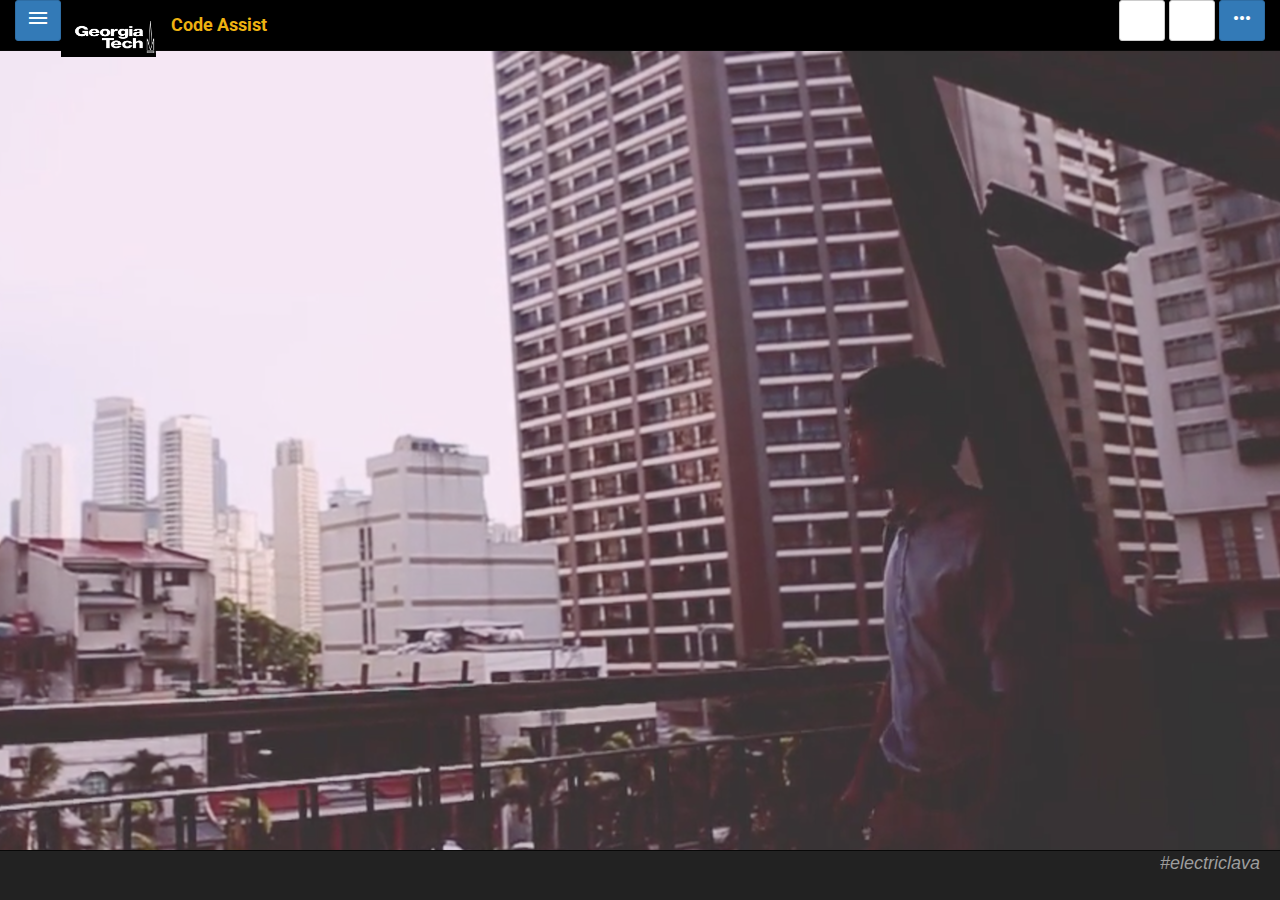
==== commit 5a0303ac: "2am" ====
--- a/credits.html
+++ b/credits.html
@@ -26,6 +26,7 @@
     <link href="https://fonts.googleapis.com/css?family=Roboto|Roboto+Slab" rel="stylesheet">
     <!-- bxSlider CSS file -->
     <link href="assets/css/jquery.bxslider.css" rel="stylesheet">
+    <link rel="shortcut icon" href="./assets/images/favicon2.ico" type="image/x-icon">
   </head>
   <body>
     <!-- Default closed sidebar -->
@@ -68,6 +69,11 @@
         </aside>
       </section>
     </div>
+   <div class="vid-container">
+    <img  class="creditpage-img" src="./assets/images/LandingPagePhoto.png" alt="landingpage-image">
+   </div>
+
+
   </nav>
   <nav class="navbar navbar-inverse pmd-navbar navbar-fixed-bottom pmd-z-depth ticker">
     <a class="pmd-caption" href="./credits.html"><p id="copyright"><em>#electriclava</em></p></a>
--- a/assets/css/style.css
+++ b/assets/css/style.css
@@ -1,231 +1,208 @@
 /* Bootstrap css */
 @import "https://maxcdn.bootstrapcdn.com/bootstrap/3.3.6/css/bootstrap.min.css";
-
 /* Propeller typography */
 @import "http://propeller.in/components/typography/css/typography.css";
-
 /* Propeller button */
 @import "http://propeller.in/components/button/css/button.css";
-
 /* Propeller dropdown */
 @import "http://propeller.in/components/dropdown/css/dropdown.css";
-
 /* Propeller icons */
 @import "http://fonts.googleapis.com/icon?family=Material+Icons";
 @import "http://propeller.in/components/icons/css/google-icons.css";
-
 /* Propeller navbar */
 @import "http://propeller.in/components/navbar/css/navbar.css";
-
 /* Propeller list */
 @import "http://propeller.in/components/list/css/list.css";
-
 /* Propeller sidebar */
 @import "http://propeller.in/components/sidebar/css/sidebar.css";
-
+/* Propeller card css */
+@import "http://propeller.in/components/card/css/card.css";
 /* Background video */
 body{
-  padding:0;
-  margin:0;
+padding:0;
+margin:0;
 }
 video {
-    position: fixed;
-    right: 0;
-    bottom: 0;
-    min-width: 100%;
-    min-height: 100%;
-    width: auto;
-    height: auto;
-    z-index: -100;
-    background-size: cover;
-}
+position: fixed;
+right: 0;
+bottom: 0;
+min-width: 100%;
+min-height: 100%;
+width: auto;
+height: auto;
+z-index: -100;
+background-size: cover;
+}
+#video{
+height:100% ;
+width: 100%;
+}
+/*===================  Credit page background  ====================*/
+.vid-container img {
+position: fixed;
+right: 0;
+bottom: 0;
+min-width: 100%;
+min-height: 100%;
+width: auto;
+height: auto;
+z-index: -100;
+background-size: cover;
+}
+/*====================  Login page  =====================*/
+.modal-login{
+background-color: rgba( 250, 255, 255, 0.45 );
+border-radius: 10px;
+opacity: 30%;
+width: 460px;
+}
+/* User Login */
+.modal-header h2{
+font-family: 'Roboto', sans-serif;
+font-size: 25px;
+text-align: center;
+font-weight: bolder;
+}
+/* New User*/
+.checkbox-inline span{
+font-family: 'Roboto', sans-serif;
+font-size: 18px;
+}
+/* Required*/
+.form-group .help-text{
+font-family: 'Roboto', sans-serif;
+font-size: 15px;
+padding-left: 10px;
+color: #800000;
+}
+/* Name Email Confirm email Zip code */
+.form-group label{
+font-family: 'Roboto', sans-serif;
+padding-left: 10px;
+font-size: 20px;
+}
+.pmd-modal-action button{
+font-size: 23px;
+font-family: 'Roboto', sans-serif;
+font-weight: bolder;
+}
+#bca-userpref-btn_discard{
+font-size: 15px;
+}
+.modal-body{
+margin: 0;
+padding-bottom: 0;
+}
+.modal-header .pmd-modal-bordered{
+margin-bottom: 0;
+}
+.pmd-modal-action{
+padding-top: 0;
+}
+/*====================  Main Page  ====================*/
 .container-fluid{
-	background-color: #000;
-}
-/*Header font color*/
-/*#header-navbar a{
-	color: #fff;
-	font-family: 'Roboto', sans-serif;
-}*/
+background-color: #000;
+}
 .navbar-header img{
-	float: left;
-	padding-right: 5px;
+float: left;
+padding-right: 5px;
 }
 .navbar-header .navbar-brand span{
-	padding-left: 10px;
-	font-weight: bold;
+padding-left: 10px;
+font-weight: bold;
+font-family: 'Roboto', sans-serif;
 }
 /*header left humberger toggle icon*/
 .pmd-sidebar-toggle .material-icons{
-	color: #fff;
+color: #fff;
 }
 /*header right humbertoggle icon*/
 .pmd-sidebar-toggle-right .material-icons{
-    color: #fff;
+color: #fff;
 }
 /*"Welcom" background colot to GATech yellow*/
 #motiv-quote {
-    background-color: #eeb211;
+background-color: #eeb211;
 }
 .welcome-dropdown h1{
-	font-size: 20px;
-	margin:0;
+font-size: 20px;
+margin:0;
+font-family: 'Roboto', sans-serif;
 }
 /*Left panel*/
 .pmd-sidebar-left{
-	background-color: #808080;
+background-color: #808080;
 }
 /*Left/right ripple bar background color*/
 .pmd-sidebar-nav{
-	background-color: #808080; 
-} 
+background-color: #808080;
+}
 /*Left side ripple letter*/
 .pmd-ripple-effect span {
-    color: #fff;
-    font-size: 18px;
+color: #fff;
+font-size: 18px;
+font-family: 'Roboto', sans-serif;
 }
 /*Left panel ripple , inside letter color*/
 .dropdown-menu .pmd-ripple-effect {
-	color: #fff;
-	font-size: 15px;
-}
+color: #fff;
+font-size: 15px;
+font-family: 'Roboto', sans-serif;
+}
+.book {
+width: 107px;
+height: 160px;
+margin: 0px;
+padding: 0px;
+}
+.book {
 
-.book {
-	width: 107px;
-	height: 160px;
-	margin: 0px;
-	padding: 0px;
-}
-
-.book {
-	
-}
-/*========Left side ripple letter on hover NOW WORKING=======*/
-/*a.job-category:hover{	
-	color: #545454;
-}*/
-a#frontend:hover .frontend, 
-a#backend:hover .backend, 
-a#bookmarks:hover .bookmarks, 
-a#jsfiddle:hover .jsfiddle, 
+}
+/*========Left side text color dark on hover NOW WORKING=======*/
+a#frontend:hover .frontend,
+a#backend:hover .backend,
+a#bookmarks:hover .bookmarks,
+a#jsfiddle:hover .jsfiddle,
 .material-icons:hover,
 a.job-category:hover {
-	color: #545454;
-}
-
-/*a#backend:hover .backend {
-	color: #545454;
-}*/
-
-/*a#bookmarks:hover .bookmarks {
-	color: #545454;
-}
-
-a#jsfiddle:hover .jsfiddle {
-	color: #545454;
-}
-
-.material-icons:hover{
-	color: #545454;
-}*/
+color: #545454;
+}
 /*=========Left side panel height not working yet========*/
 aside #left-sidebar {
-	height: 100%;
+height: 100%;
 }
 /*right panel font color*/
 #printed-media{
-	color: #fff;	
-	text-align: center;
+color: #fff;
+text-align: center;
+font-family: 'Roboto', sans-serif;
 }
 /*Right panel*/
 .pmd-sidebar-right-fixed{
-	background-color: #808080;
-    height: 100%;
-}
-/*icons in right ripple*/  
+background-color: #808080;
+height: 100%;
+}
+/*icons in right ripple*/
 .pmd-ripple-effect i{
-    color: #fff;
-}
-/*not working*/
-#left-sidebar{ 
-	height:100%;
-}
-
-
-
-
-/* Propeller card css */
-@import "http://propeller.in/components/card/css/card.css";
-
+color: #fff;
+}
 .card-type {
-	width: 225px;
-	margin: 10px;
-
-}
-
+width: 300px;
+height:400px;
+max-width: 1000px;
+min-height:400px ;
+max-height:450px ;
+margin: 10px;
+}
 .pmd-caption {
-	font-size: 18px;
-	color: #9d9d9d;
-	float: right;
-	padding-right: 20px;
-}
-
-<<<<<<< HEAD
-
-
-@media only screen and (min-width:1024px) and (max-width:1100px){
-.about-panel .pmd-card-custom { width: 450px;}
-.about-panel .img-rounded { width: 70px;}
-.gitter-chat-embed{ z-index:99999; left:70%;}
-}
-@media screen and (max-width: 991px){
-.pmd-navbar .navbar-brand img { height:30px;}
-.collaborate-btn { margin-left:10px; min-width:120px; font-size:13px;}
-.main-bg .pmd-tabs .nav > li > a { padding-left:8px; padding-right:10px; font-weight:normal;}
-.about-panel .img-rounded { width:70px;}
-.gitter-chat-embed{ z-index:99999; left:50%;}
-}
-@media only screen and (min-width:768px) and (max-width:991px){
-.about-panel .pmd-card-title-text { font-size:14px;}
-.about-panel .add-wire { top:125px;}
-.about-panel .pmd-card-custom { max-width:325px; min-height:185px;}
-.about-panel .pmd-card-custom.pmd-card-blue { margin-top:35px;}
-.about-panel .pmd-card-custom.pmd-card-blue { min-height:auto;}
-.how-block img { max-height:150px;}	
-.about-panel .pmd-card-subtitle-text { font-size:13px;}
-.feature-block .block-title { font-size:14px;}
-.feature-block .block-content { font-size:13px;}
-.how-block .block-title { font-size:16px;}
-.how-block .block-content { font-size:14px;}
-
-.navbar-brand svg { width: 148px;}
-.collaborate-btn { font-size: 12px; min-width: 100px;}
-.main-bg .pmd-tabs .nav > li > a { padding-left: 6px; padding-right: 8px; font-size: 13px;}
-}
-@media screen and (max-width: 767px){
-.about-panel .pmd-card-custom { max-width:100%;}
-.about-panel .img-rounded { width:90px;}
-.about-panel .add-wire {top: 38%; z-index: 2;}
-.about-panel .pmd-card-custom.pmd-card-blue {clear: both; margin: 0 auto; position: static;}
-.feature-block img { max-height:95px;}
-.feature-block { margin-bottom:30px;}
-.btn-green-border { margin-top:20px;}
-.how-panel .right-border { border:0;}
-.navbar-inverse .pmd-navbar-sidebar{ background-color:#1f2f46;}
-.template-detail h1{ font-size:24px; margin-bottom:20px;}
-.template-button .btn{padding: 10px 12px 9px;}
-.template-detail .pmd-content{padding-left:0; padding-right:0; padding-top: 56px;}
-.pmd-navbar .navbar-brand svg { height:40px; width:auto;}
-.gmd-card { position:relative;}
-.gmd-card .media-right{ position:absolute; top:20px; margin:auto; height:60px; width:60px; padding:0;}
-.gmd-card .media-body{padding-left: 75px; text-align: left;}
-.bootstrap-card .media-middle{ vertical-align:top;}
-.bootstrap-card .media-middle img{margin-top:20px;}
-.gitter-chat-embed{ z-index:99999; left:15%;}
-=======
+font-size: 18px;
+color: #9d9d9d;
+float: right;
+padding-right: 20px;
+}
 .pmd-card {
-	height: 200px;
->>>>>>> 79451bc0042728fad9175954215f5f0d67a4a271
+height: 350px;
+overflow-wrap: break-word;
 }
 /*----------------------------------- webkits for animations ---------------------------*/
 @-webkit-keyframes tracking-in-expand{0%{letter-spacing:-.5em;opacity:0}40%{opacity:.6}100%{opacity:1}}@keyframes tracking-in-expand{0%{letter-spacing:-.5em;opacity:0}40%{opacity:.6}100%{opacity:1}}
@@ -233,60 +210,47 @@
 @-webkit-keyframes slide-top{0%{-webkit-transform:translateY(0);transform:translateY(0)}100%{-webkit-transform:translateY(-100px);transform:translateY(-100px)}}@keyframes slide-top{0%{-webkit-transform:translateY(0);transform:translateY(0)}100%{-webkit-transform:translateY(-100px);transform:translateY(-100px)}}
 @-webkit-keyframes scale-up-center{0%{-webkit-transform:scale(.5);transform:scale(.5)}100%{-webkit-transform:scale(1);transform:scale(1)}}@keyframes scale-up-center{0%{-webkit-transform:scale(.5);transform:scale(.5)}100%{-webkit-transform:scale(1);transform:scale(1)}}
 .card-type {
-	-webkit-animation: scale-up-center 0.4s cubic-bezier(0.390, 0.575, 0.565, 1.000) both;
-	-moz-animation: scale-up-center 0.4s cubic-bezier(0.390, 0.575, 0.565, 1.000) both;
-	animation: scale-up-center 0.4s cubic-bezier(0.390, 0.575, 0.565, 1.000) both;
+-webkit-animation: scale-up-center 0.4s cubic-bezier(0.390, 0.575, 0.565, 1.000) both;
+-moz-animation: scale-up-center 0.4s cubic-bezier(0.390, 0.575, 0.565, 1.000) both;
+animation: scale-up-center 0.4s cubic-bezier(0.390, 0.575, 0.565, 1.000) both;
 }
 .pmd-ripple-effect {
-	-webkit-animation: tracking-in-expand 0.7s cubic-bezier(0.680, -0.550, 0.265, 1.550) both;
-	-moz-animation: tracking-in-expand 0.7s cubic-bezier(0.680, -0.550, 0.265, 1.550) both;
-	animation: tracking-in-expand 0.7s cubic-bezier(0.680, -0.550, 0.265, 1.550) both;
+-webkit-animation: tracking-in-expand 0.7s cubic-bezier(0.680, -0.550, 0.265, 1.550) both;
+-moz-animation: tracking-in-expand 0.7s cubic-bezier(0.680, -0.550, 0.265, 1.550) both;
+animation: tracking-in-expand 0.7s cubic-bezier(0.680, -0.550, 0.265, 1.550) both;
 }
 /*----------------------------------- Motivational Quote Styling ---------------------------*/
 #motiv-quote{
-	font-size: 16px;
+font-size: 16px;
 }
 /*----------------------------------- Bx Slider Styling ---------------------------*/
-
 .bxslider a {
-	color: #ffffff;
-<<<<<<< HEAD
-
-}
-
+color: #ffffff;
+}
 /*----------------------------------- Time in Footer ----------------------------------- */
 #date-time{
-	float: left;
-	margin-left: 20px;
-	font-size: 16px;
-	letter-spacing: 1px;
-}
-=======
+float: left;
+margin-left: 20px;
+font-size: 16px;
+letter-spacing: 1px;
 }
 /*----------------------------------- Media Queries ---------------------------*/
 @media only screen and (min-width:1024px) and (max-width:1100px){
-/*.pmd-card-custom { width: 450px;}*/
+.pmd-card-custom { width: 450px;}
 }
 @media screen and (max-width:767px){
-/*.pmd-navbar .navbar-brand { height:30px;}
-.nav > li > a { padding-left:8px; padding-right:10px; font-weight:normal;}*/
-}
-/*@media only screen and (min-width:768px) and (max-width:991px){
+.pmd-navbar .navbar-brand { height:30px;}
+.nav > li > a { padding-left:8px; padding-right:10px; font-weight:normal;}
+}
+@media only screen and (min-width:768px) and (max-width:991px){
 .pmd-card-title-text { font-size:14px;}
-.add-wire { top:125px;}
 .pmd-card-custom { max-width:325px; min-height:185px;}
-.pmd-card-custom.pmd-card-blue { margin-top:35px;}
-.pmd-card-custom.pmd-card-blue { min-height:auto;}
-.how-block img { max-height:150px;}	
 .pmd-card-subtitle-text { font-size:13px;}
-.feature-block .block-title { font-size:14px;}
-.feature-block .block-content { font-size:13px;}
 .how-block .block-title { font-size:16px;}
 .how-block .block-content { font-size:14px;}
 .navbar-brand svg { width: 148px;}
-.collaborate-btn { font-size: 12px; min-width: 100px;}
 .main-bg .pmd-tabs .nav > li > a { padding-left: 6px; padding-right: 8px; font-size: 13px;}
-}*/
+}
 @media screen and (max-width: 767px){
 .pmd-card-custom { max-width:100%;}
 .pmd-card-custom {clear: both; margin: 0 auto; position: static;}
@@ -305,13 +269,12 @@
 .pmd-card-title-text { word-break:keep-all;}
 }
 @media screen and (max-width: 479px){
-	
-  html { background: url(../images/LandingPagePhoto.png) #000 no-repeat center center fixed; }
-  .bgvid { display: none; }	
-}
-@media screen and (max-width: 320px){
-/*.about-panel .add-wire { top: 39%;}
-.header-title-bar, .header-title-bar .pmd-svg.btn{ padding: 10px 12px;  min-width: inherit;}*/
+.about-panel .add-wire { top: 39%;}
+html{ background: url(../images/LandingPagePhoto.png) #000 no-repeat center center fixed; }
+#bgvid { display: none; }
 }
 /*----------------------------------- Media Queries ---------------------------*/
->>>>>>> 79451bc0042728fad9175954215f5f0d67a4a271
+.book {
+height: 200px;
+width: 107px;
+}